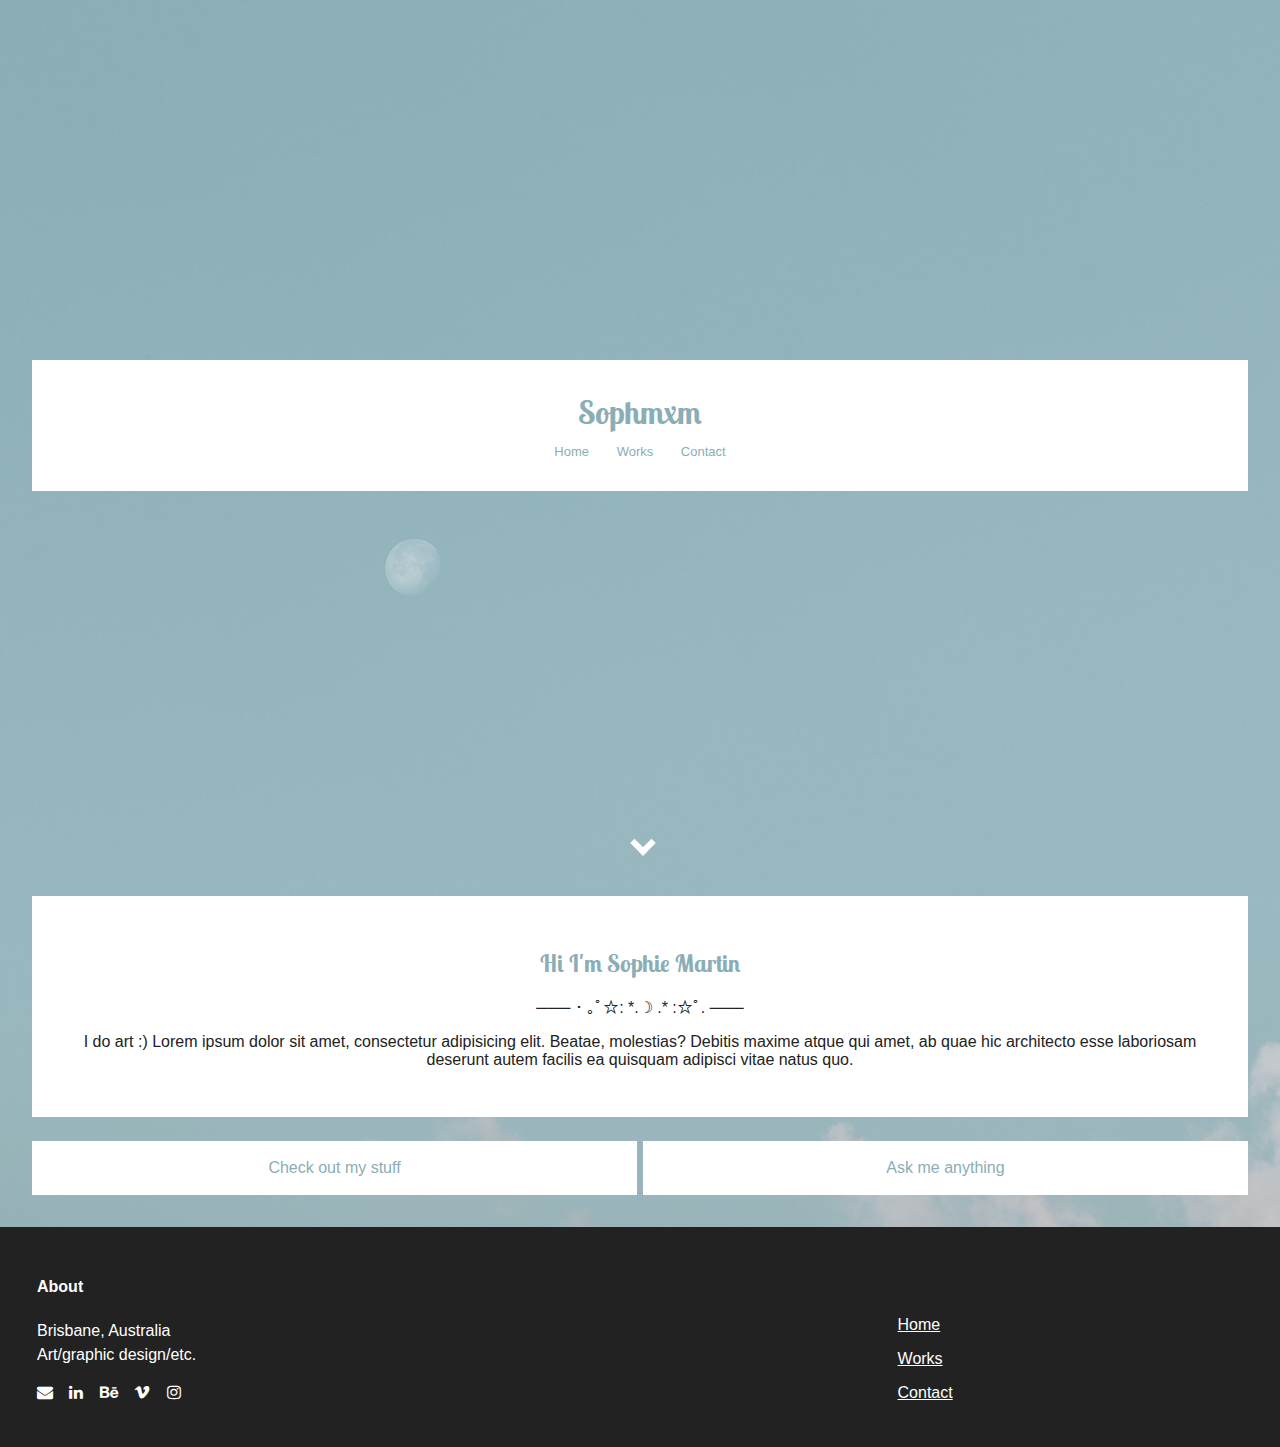
==== index.html @ 1346b64c "Added favicon" ====
<!DOCTYPE html>
<html lang="en">

<head>
    <meta charset="UTF-8">
    <meta name="description" content="">
    <meta name="author" content="Sophie Martin">
    <meta name="viewport" content="width=device-width, initial-scale=1.0">

    <title>Sophmxm</title>
    <link rel="icon" href="images/favicon.png" type="image/png">

    <link rel="stylesheet" href="style.css">
    <link rel="preconnect" href="https://fonts.googleapis.com">
    <link rel="preconnect" href="https://fonts.gstatic.com" crossorigin>
</head>

<body class="index">
    <header>
        <h1><a href="index.html">Sophmxm</a></h1>
        <nav>
            <a href="index.html">Home</a>
            <a href="works.html">Works</a>
            <a href="contact.html">Contact</a>
        </nav>
    </header>

    <i class="arrow-down"></i>

    <main>
        <article>
            <h2><span>Hi I'm</span> Sophie Martin</h2>
            <div class="divider">─── ･ ｡ﾟ☆: *.☽ .* :☆ﾟ. ───</div>
            <p>I do art :) Lorem ipsum dolor sit amet, consectetur adipisicing elit. Beatae, molestias? Debitis maxime
                atque qui amet, ab quae hic architecto esse laboriosam deserunt autem facilis ea quisquam adipisci vitae
                natus quo.</p>
        </article>
        <section class="buttons">
            <a href="works.html">Check out my stuff</a>
            <a href="contact.html">Ask me anything</a>
        </section>
    </main>

    <footer>
        <table>
            <tr>
                <th>
                    <h4>About</h4>
                </th>
            </tr>
            <tr>
                <td>
                    <p>Brisbane, Australia</p>
                    <p>Art/graphic design/etc.</p>
                </td>
                <td rowspan="2">
                    <ul>
                        <li><a href="index.html">Home</a></li>
                        <li><a href="works.html">Works</a></li>
                        <li><a href="contact.html">Contact</a></li>
                    </ul>
                </td>
            </tr>
            <tr>
                <td>
                    <i class="fa fa-envelope"></i>
                    <i class="fa fa-linkedin"></i>
                    <i class="fa fa-behance"></i>
                    <i class="fa fa-vimeo"></i>
                    <i class="fa fa-instagram"></i>
                </td>
            </tr>
        </table>
    </footer>
</body>

</html>
---- style.css ----
@import url(https://fonts.googleapis.com/css2?family=Lobster+Two&display=swap);
@import url(https://cdnjs.cloudflare.com/ajax/libs/font-awesome/4.7.0/css/font-awesome.min.css);

:root {
    --white: white;
    --white-transparent: rgb(255, 255, 255, 0.5);
    --lightgrey: lightgrey;
    --darkgrey: #222;
    --blue: #8BADB6;
}

body {
    background-color: var(--blue);
    background-image: url(images/background.jpg);
    background-repeat: no-repeat;
    background-size: cover;
    background-attachment: fixed;
    font-family: 'Franklin Gothic Medium', 'Arial Narrow', Arial, sans-serif;
    color: var(--darkgrey);
    margin: 0;
}

/* HEADER */
header {
    background-color: var(--white);
    padding: 24px;
    position: sticky;
    top: 0;
    z-index: 2;
}

.index header {
    margin: 40vh 32px 45vh 32px;
    padding: 32px 24px;
    position: relative;
    text-align: center;
}

/* NAV */
nav {
    font-size: small;
}

nav>a {
    color: var(--blue);
    text-decoration: none;
    padding: 6px 12px;
    border-radius: 4px;
}

nav>h1 {
    display: inline;
}

.default nav>h1 {
    margin-right: 4px;
}

nav .current {
    background-color: var(--blue);
    color: var(--white);
}

/* MAIN */
main {
    margin: 24px 32px;
}

.index main {
    position: relative;
}

article {
    background-color: var(--white);
    margin-bottom: 24px;
    position: relative;
}

/* FOOTER */
footer {
    background-color: var(--darkgrey);
    color: var(--white);
    margin-top: 32px;
    padding: 32px 24px;
    vertical-align: top;
    text-align: left;
}

footer a {
    color: var(--white);
    text-decoration: underline;
}

footer ul {
    list-style: none;
    padding-inline-start: 0;
    margin: 0;
    height: 100%;
    display: flex;
    flex-direction: column;
    gap: 16px;
}

footer li {
    flex-grow: 1;
}

footer table {
    width: 100%;
    border-spacing: 12px;
}

footer h4,
footer p {
    margin: 6px 0;
}

footer td {
    min-width: 64px;
}

footer i {
    color: var(--white);
}

.about>p:first-of-type {
    margin-top: 0;
}

/* HEADERS */
h1,
h2,
h3 {
    color: var(--blue);
    font-family: 'Lobster Two', cursive;
}

h1,
h2 {
    text-align: center;
}

h1 {
    margin: 0 0 12px 0;
    font-size: 32px;
}

h3 {
    margin-bottom: 6px;
}

h3+p {
    margin-top: 6px;
}

.h-small {
    font-family: 'Gill Sans', 'Gill Sans MT', Calibri, 'Trebuchet MS', sans-serif;
    font-size: 18px;
    color: var(--darkgrey);
    margin-right: 6px;
}

/* BUTTONS */
.buttons {
    display: flex;
    gap: 6px;
}

.buttons a {
    background-color: var(--white);
    padding: 18px 0;
    text-align: center;
    text-decoration: none;
    flex-grow: 1;
    width: 100%;
}

.works section a {
    background-color: var(--white);
    color: var(--darkgrey);
    text-decoration: none;
    padding: 12px;
    text-align: center;
    float: right;
    margin-left: 6px;
}

.works section.no-img a {
    background-color: var(--lightgrey);
}

.works section a:after {
    content: " \00bb";
    font-size: 18px;
}

/* ICONS */
i {
    color: var(--blue);
    margin-right: 12px;
}

.icons {
    text-align: center;
}

.icons>i {
    font-size: 24px;
    padding: 6px;
}

i.icon {
    font-size: 20px;
}

i.arrow-down {
    border: solid var(--white);
    border-width: 0 6px 6px 0;
    padding: 6px;
    position: absolute;
    transform: rotate(45deg);
    bottom: 48px;
    left: calc(50% - 6px);
    animation: bop 2s infinite;
}

/* LINKS */
a {
    color: var(--blue);
}

h1>a {
    text-decoration: none;
    padding: 6px;
}

h1>a:visited {
    color: inherit;
}

/* REFERENCES */
.references p {
    font-size: 12px;
    overflow-wrap: break-word;
}

.references p:before {
    content: "\00bb";
    font-size: 18px;
    margin-right: 6px;
}

/* WORKS */
.works article img {
    background-color: var(--white);
    width: calc(100% - 12px);
    height: calc(311px - 12px);
    position: relative;
    display: block;
    object-fit: cover;
    object-position: 100% 0;
    padding: 6px;
}

.works section:not(.no-img){
    position: absolute;
}

.works section {
    display: flex;
    align-items: flex-end;
    margin: 12px;
    z-index: 1;
    bottom: 0;
    padding: 12px;
    width: calc(100% - 48px);
    background-color: var(--white-transparent);
    text-align: start;
    align-items: center;
}

.works section p {
    display: inline;
    flex: 1;
    margin: 6px 0;
}

.index article {
    text-align: center;
    padding: 32px 24px;
}

.contact article {
    padding: 16px;
}

/* OTHER */
.pfp {
    background-color: var(--lightgrey);
    height: 64px;
    width: 64px;
    margin-right: 12px;
    float: left;
}

.divider {
    display: block;
    text-align: center;
}


/* ANIMATIONS */
@keyframes bop {
    0% {
        bottom: 48px;
    }

    50% {
        bottom: calc(48px - 12px);
    }

    100% {
        bottom: 48px;
    }
}
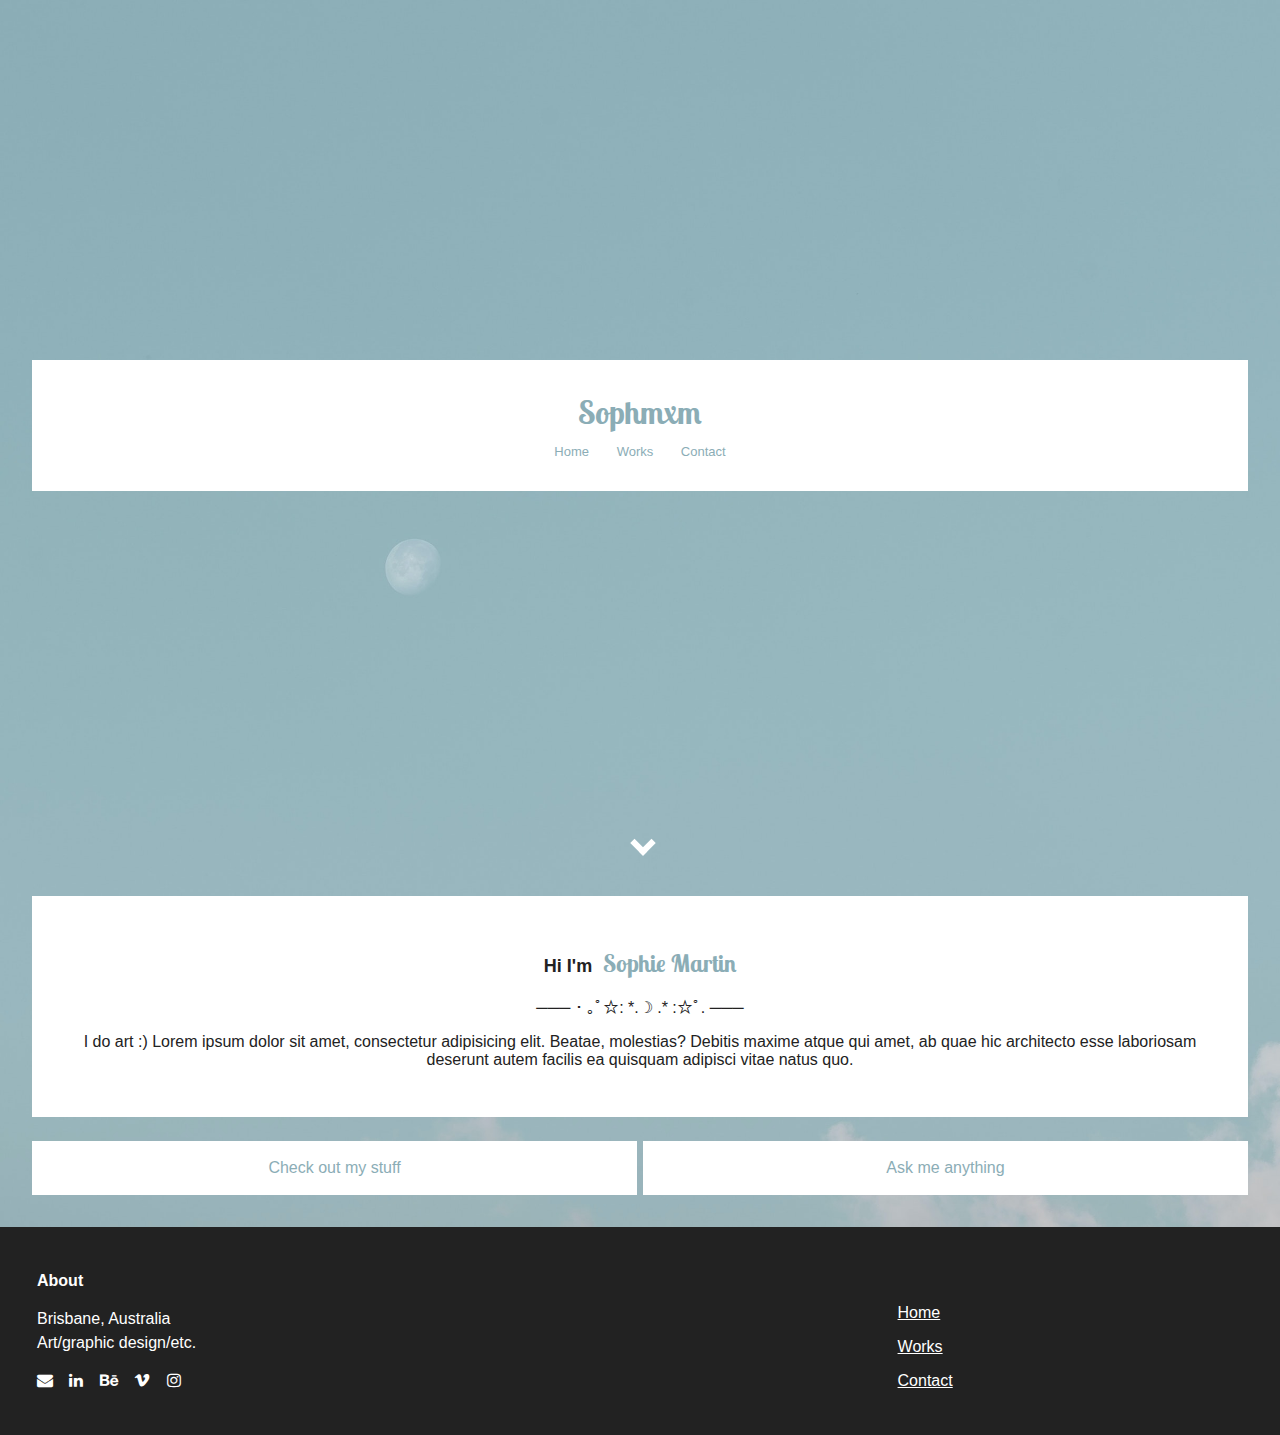
==== commit c9760ad7: "Removed errors that the W3 validator said to change. Removed header tag from footer. Added alt tag t" ====
--- a/index.html
+++ b/index.html
@@ -45,7 +45,7 @@
         <table>
             <tr>
                 <th>
-                    <h4>About</h4>
+                    About
                 </th>
             </tr>
             <tr>
--- a/style.css
+++ b/style.css
@@ -39,10 +39,10 @@
 /* NAV */
 nav {
     font-size: small;
+    color: var(--blue);
 }
 
 nav>a {
-    color: var(--blue);
     text-decoration: none;
     padding: 6px 12px;
     border-radius: 4px;
@@ -52,10 +52,6 @@
     display: inline;
 }
 
-.default nav>h1 {
-    margin-right: 4px;
-}
-
 nav .current {
     background-color: var(--blue);
     color: var(--white);
@@ -64,10 +60,6 @@
 /* MAIN */
 main {
     margin: 24px 32px;
-}
-
-.index main {
-    position: relative;
 }
 
 article {
@@ -86,11 +78,6 @@
     text-align: left;
 }
 
-footer a {
-    color: var(--white);
-    text-decoration: underline;
-}
-
 footer ul {
     list-style: none;
     padding-inline-start: 0;
@@ -153,7 +140,7 @@
     margin-top: 6px;
 }
 
-.h-small {
+h2 span {
     font-family: 'Gill Sans', 'Gill Sans MT', Calibri, 'Trebuchet MS', sans-serif;
     font-size: 18px;
     color: var(--darkgrey);
@@ -225,8 +212,12 @@
 }
 
 /* LINKS */
-a {
+a:not(footer a) {
     color: var(--blue);
+}
+
+a{
+    color: inherit;
 }
 
 h1>a {
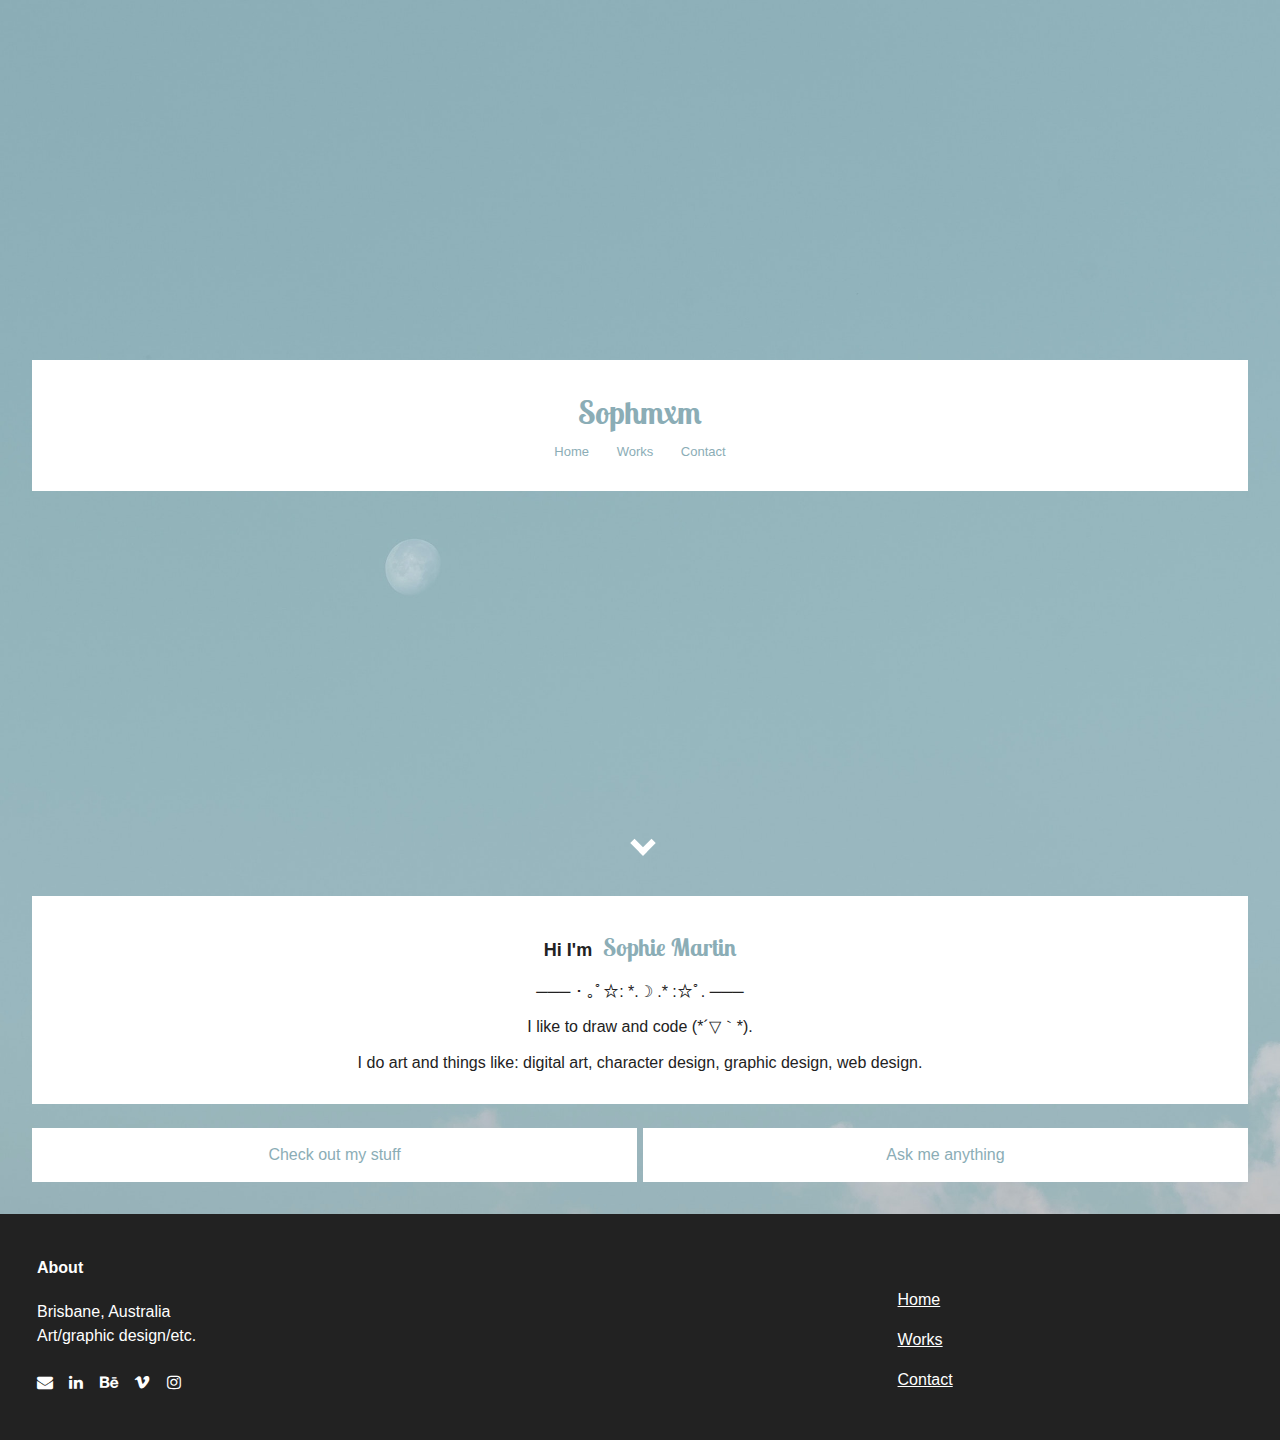
==== commit e66a4946: "Added some info to index" ====
--- a/index.html
+++ b/index.html
@@ -31,9 +31,8 @@
         <article>
             <h2><span>Hi I'm</span> Sophie Martin</h2>
             <div class="divider">─── ･ ｡ﾟ☆: *.☽ .* :☆ﾟ. ───</div>
-            <p>I do art :) Lorem ipsum dolor sit amet, consectetur adipisicing elit. Beatae, molestias? Debitis maxime
-                atque qui amet, ab quae hic architecto esse laboriosam deserunt autem facilis ea quisquam adipisci vitae
-                natus quo.</p>
+            <p>I like to draw and code (*´▽｀*).</p>
+            <p>I do art and things like: digital art, character design, graphic design, web design.</p>
         </article>
         <section class="buttons">
             <a href="works.html">Check out my stuff</a>
--- a/style.css
+++ b/style.css
@@ -2,9 +2,9 @@
 @import url(https://cdnjs.cloudflare.com/ajax/libs/font-awesome/4.7.0/css/font-awesome.min.css);
 
 :root {
-    --white: white;
-    --white-transparent: rgb(255, 255, 255, 0.5);
-    --lightgrey: lightgrey;
+    --white: #ffffff;
+    --white-transparent: #ffffff80;
+    --lightgrey: #d3d3d3;
     --darkgrey: #222;
     --blue: #8BADB6;
 }
@@ -201,18 +201,18 @@
 }
 
 i.arrow-down {
-    border: solid var(--white);
-    border-width: 0 6px 6px 0;
-    padding: 6px;
+    border: solid var(--white);     /* colour of the arrow */
+    border-width: 0 6px 6px 0;      /* creates an "∟" shape and determines how thick the arrow is */
+    padding: 6px;                   /* how large/wide the arrow is */
     position: absolute;
-    transform: rotate(45deg);
+    transform: rotate(45deg);       /* rotates the "∟" shape by 45 degrees */
     bottom: 48px;
     left: calc(50% - 6px);
     animation: bop 2s infinite;
 }
 
 /* LINKS */
-a:not(footer a) {
+a:not(footer a) {                   /* selects any <a> links that aren't within the footer */
     color: var(--blue);
 }
 
@@ -229,16 +229,35 @@
     color: inherit;
 }
 
+/* LISTS */
+ul {
+    list-style: none;
+    padding-inline-start: 12px;
+    margin: 0;
+}
+
+.index article ul{
+    font-size: 14px;
+}
+
+li {
+    margin-bottom: 6px;
+}
+
+li:not(footer li):before {
+    content: "\00bb";
+    font-size: 24px;
+    margin-right: 6px;
+}
+
 /* REFERENCES */
-.references p {
+.references ul {
     font-size: 12px;
     overflow-wrap: break-word;
 }
 
-.references p:before {
-    content: "\00bb";
+.references li:before {
     font-size: 18px;
-    margin-right: 6px;
 }
 
 /* WORKS */
@@ -253,7 +272,7 @@
     padding: 6px;
 }
 
-.works section:not(.no-img){
+.works section:not(.no-img){        /* selects sections that don't have the "no-img" class */
     position: absolute;
 }
 
@@ -278,7 +297,7 @@
 
 .index article {
     text-align: center;
-    padding: 32px 24px;
+    padding: 16px 24px;
 }
 
 .contact article {
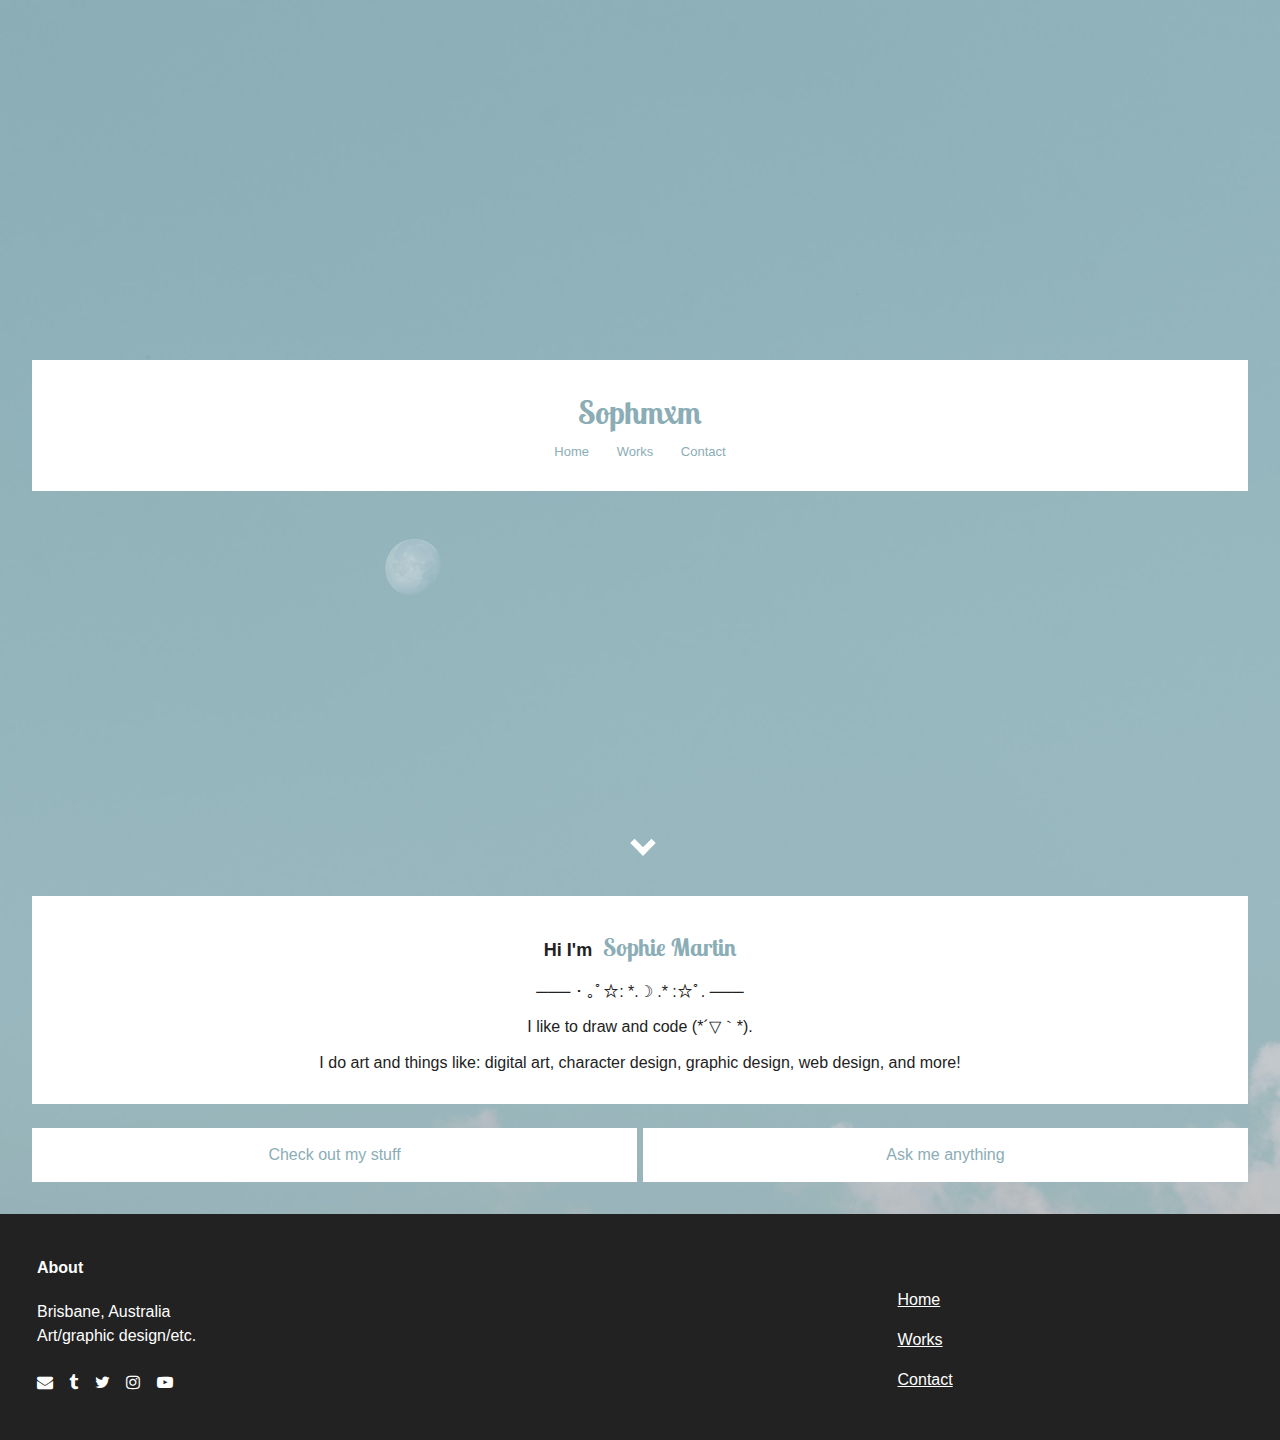
==== commit bf2f8dbf: "Changed icons. Changed index.html info text slightly. Changed works info. Reordered the style.css a " ====
--- a/index.html
+++ b/index.html
@@ -15,7 +15,7 @@
     <link rel="preconnect" href="https://fonts.gstatic.com" crossorigin>
 </head>
 
-<body class="index">
+<body id="index">
     <header>
         <h1><a href="index.html">Sophmxm</a></h1>
         <nav>
@@ -32,7 +32,7 @@
             <h2><span>Hi I'm</span> Sophie Martin</h2>
             <div class="divider">─── ･ ｡ﾟ☆: *.☽ .* :☆ﾟ. ───</div>
             <p>I like to draw and code (*´▽｀*).</p>
-            <p>I do art and things like: digital art, character design, graphic design, web design.</p>
+            <p>I do art and things like: digital art, character design, graphic design, web design, and more!</p>
         </article>
         <section class="buttons">
             <a href="works.html">Check out my stuff</a>
@@ -63,10 +63,10 @@
             <tr>
                 <td>
                     <i class="fa fa-envelope"></i>
-                    <i class="fa fa-linkedin"></i>
-                    <i class="fa fa-behance"></i>
-                    <i class="fa fa-vimeo"></i>
+                    <i class="fa fa-tumblr"></i>
+                    <i class="fa fa-twitter"></i>
                     <i class="fa fa-instagram"></i>
+                    <i class="fa fa-youtube-play"></i>
                 </td>
             </tr>
         </table>
--- a/style.css
+++ b/style.css
@@ -1,9 +1,9 @@
 @import url(https://fonts.googleapis.com/css2?family=Lobster+Two&display=swap);
 @import url(https://cdnjs.cloudflare.com/ajax/libs/font-awesome/4.7.0/css/font-awesome.min.css);
 
-:root {
+:root {                             /* root variables used to easily change colours */
     --white: #ffffff;
-    --white-transparent: #ffffff80;
+    --white-transparent: #ffffff90;
     --lightgrey: #d3d3d3;
     --darkgrey: #222;
     --blue: #8BADB6;
@@ -29,7 +29,7 @@
     z-index: 2;
 }
 
-.index header {
+#index header {
     margin: 40vh 32px 45vh 32px;
     padding: 32px 24px;
     position: relative;
@@ -62,206 +62,24 @@
     margin: 24px 32px;
 }
 
+/* ARTICLE */
 article {
     background-color: var(--white);
     margin-bottom: 24px;
     position: relative;
 }
 
-/* FOOTER */
-footer {
-    background-color: var(--darkgrey);
-    color: var(--white);
-    margin-top: 32px;
-    padding: 32px 24px;
-    vertical-align: top;
-    text-align: left;
-}
-
-footer ul {
-    list-style: none;
-    padding-inline-start: 0;
-    margin: 0;
-    height: 100%;
-    display: flex;
-    flex-direction: column;
-    gap: 16px;
-}
-
-footer li {
-    flex-grow: 1;
-}
-
-footer table {
-    width: 100%;
-    border-spacing: 12px;
-}
-
-footer h4,
-footer p {
-    margin: 6px 0;
-}
-
-footer td {
-    min-width: 64px;
-}
-
-footer i {
-    color: var(--white);
-}
-
-.about>p:first-of-type {
-    margin-top: 0;
-}
-
-/* HEADERS */
-h1,
-h2,
-h3 {
-    color: var(--blue);
-    font-family: 'Lobster Two', cursive;
-}
-
-h1,
-h2 {
-    text-align: center;
-}
-
-h1 {
-    margin: 0 0 12px 0;
-    font-size: 32px;
-}
-
-h3 {
-    margin-bottom: 6px;
-}
-
-h3+p {
-    margin-top: 6px;
-}
-
-h2 span {
-    font-family: 'Gill Sans', 'Gill Sans MT', Calibri, 'Trebuchet MS', sans-serif;
-    font-size: 18px;
-    color: var(--darkgrey);
-    margin-right: 6px;
-}
-
-/* BUTTONS */
-.buttons {
-    display: flex;
-    gap: 6px;
-}
-
-.buttons a {
-    background-color: var(--white);
-    padding: 18px 0;
-    text-align: center;
-    text-decoration: none;
-    flex-grow: 1;
-    width: 100%;
-}
-
-.works section a {
-    background-color: var(--white);
-    color: var(--darkgrey);
-    text-decoration: none;
-    padding: 12px;
-    text-align: center;
-    float: right;
-    margin-left: 6px;
-}
-
-.works section.no-img a {
-    background-color: var(--lightgrey);
-}
-
-.works section a:after {
-    content: " \00bb";
-    font-size: 18px;
-}
-
-/* ICONS */
-i {
-    color: var(--blue);
-    margin-right: 12px;
-}
-
-.icons {
-    text-align: center;
-}
-
-.icons>i {
-    font-size: 24px;
-    padding: 6px;
-}
-
-i.icon {
-    font-size: 20px;
-}
-
-i.arrow-down {
-    border: solid var(--white);     /* colour of the arrow */
-    border-width: 0 6px 6px 0;      /* creates an "∟" shape and determines how thick the arrow is */
-    padding: 6px;                   /* how large/wide the arrow is */
-    position: absolute;
-    transform: rotate(45deg);       /* rotates the "∟" shape by 45 degrees */
-    bottom: 48px;
-    left: calc(50% - 6px);
-    animation: bop 2s infinite;
-}
-
-/* LINKS */
-a:not(footer a) {                   /* selects any <a> links that aren't within the footer */
-    color: var(--blue);
-}
-
-a{
-    color: inherit;
-}
-
-h1>a {
-    text-decoration: none;
-    padding: 6px;
-}
-
-h1>a:visited {
-    color: inherit;
-}
-
-/* LISTS */
-ul {
-    list-style: none;
-    padding-inline-start: 12px;
-    margin: 0;
-}
-
-.index article ul{
-    font-size: 14px;
-}
-
-li {
-    margin-bottom: 6px;
-}
-
-li:not(footer li):before {
-    content: "\00bb";
-    font-size: 24px;
-    margin-right: 6px;
-}
-
-/* REFERENCES */
-.references ul {
-    font-size: 12px;
-    overflow-wrap: break-word;
-}
-
-.references li:before {
-    font-size: 18px;
-}
-
-/* WORKS */
-.works article img {
+#index article {
+    text-align: center;
+    padding: 16px 24px;
+}
+
+#contact article {
+    padding: 16px;
+}
+
+/* WORKS CONTENT */
+#works article img {
     background-color: var(--white);
     width: calc(100% - 12px);
     height: calc(311px - 12px);
@@ -272,11 +90,11 @@
     padding: 6px;
 }
 
-.works section:not(.no-img){        /* selects sections that don't have the "no-img" class */
+#works section:not(.no-img){        /* selects sections that don't have the "no-img" class */
     position: absolute;
 }
 
-.works section {
+#works section {
     display: flex;
     align-items: flex-end;
     margin: 12px;
@@ -289,19 +107,194 @@
     align-items: center;
 }
 
-.works section p {
+#works section p {
     display: inline;
     flex: 1;
     margin: 6px 0;
 }
 
-.index article {
-    text-align: center;
-    padding: 16px 24px;
-}
-
-.contact article {
-    padding: 16px;
+/* FOOTER */
+footer {
+    background-color: var(--darkgrey);
+    color: var(--white);
+    margin-top: 32px;
+    padding: 32px 24px;
+    vertical-align: top;
+    text-align: left;
+}
+
+footer ul {
+    list-style: none;
+    padding-inline-start: 0;
+    margin: 0;
+    height: 100%;
+    display: flex;
+    flex-direction: column;
+    gap: 16px;
+}
+
+footer li {
+    flex-grow: 1;
+}
+
+footer table {
+    width: 100%;
+    border-spacing: 12px;
+}
+
+footer h4,
+footer p {
+    margin: 6px 0;
+}
+
+footer td {
+    min-width: 64px;
+}
+
+footer i {
+    color: var(--white);
+}
+
+/* HEADERS */
+h1,
+h2,
+h3 {
+    color: var(--blue);
+    font-family: 'Lobster Two', cursive;
+}
+
+h1,
+h2 {
+    text-align: center;
+}
+
+h1 {
+    margin: 0 0 12px 0;
+    font-size: 32px;
+}
+
+h1>a {
+    text-decoration: none;
+    padding: 6px;
+}
+
+h1>a:visited {
+    color: inherit;
+}
+
+h3 {
+    margin-bottom: 6px;
+}
+
+h3+p {
+    margin-top: 6px;
+}
+
+h2 span {
+    font-family: 'Gill Sans', 'Gill Sans MT', Calibri, 'Trebuchet MS', sans-serif;
+    font-size: 18px;
+    color: var(--darkgrey);
+    margin-right: 6px;
+}
+
+/* BUTTONS */
+.buttons {
+    display: flex;
+    gap: 6px;
+}
+
+.buttons a {
+    background-color: var(--white);
+    padding: 18px 0;
+    text-align: center;
+    text-decoration: none;
+    flex-grow: 1;
+    width: 100%;
+}
+
+#works section a {
+    background-color: var(--white);
+    color: var(--darkgrey);
+    text-decoration: none;
+    padding: 12px;
+    text-align: center;
+    float: right;
+    margin-left: 6px;
+}
+
+#works section.no-img a {
+    background-color: var(--lightgrey);
+}
+
+#works section a:after {
+    content: " \00bb";
+    font-size: 18px;
+}
+
+/* ICONS */
+i {
+    color: var(--blue);
+    margin-right: 12px;
+}
+
+.icons {
+    text-align: center;
+}
+
+.icons>i {
+    font-size: 24px;
+    padding: 6px;
+}
+
+i.icon {
+    font-size: 20px;
+}
+
+i.arrow-down {
+    border: solid var(--white);     /* colour of the arrow */
+    border-width: 0 6px 6px 0;      /* creates an "∟" shape and determines how thick the arrow is */
+    padding: 6px;                   /* how large/wide the arrow is */
+    position: absolute;
+    transform: rotate(45deg);       /* rotates the "∟" shape by 45 degrees */
+    bottom: 48px;
+    left: calc(50% - 6px);
+    animation: bop 2s infinite;
+}
+
+/* LINKS */
+a:not(footer a) {                   /* selects any <a> links that aren't within the footer */
+    color: var(--blue);
+}
+
+a{
+    color: inherit;
+}
+
+/* LISTS */
+ul {
+    list-style: none;
+    padding-inline-start: 12px;
+    margin: 0;
+}
+
+li {
+    margin-bottom: 6px;
+}
+
+li:not(footer li):before {
+    content: "\00bb";
+    font-size: 24px;
+    margin-right: 6px;
+}
+
+/* REFERENCES */
+#references ul {
+    font-size: 12px;
+    overflow-wrap: break-word;
+}
+
+#references li:before {
+    font-size: 18px;
 }
 
 /* OTHER */
@@ -313,6 +306,10 @@
     float: left;
 }
 
+.pfp+p{
+    margin-top: 0;
+}
+
 .divider {
     display: block;
     text-align: center;
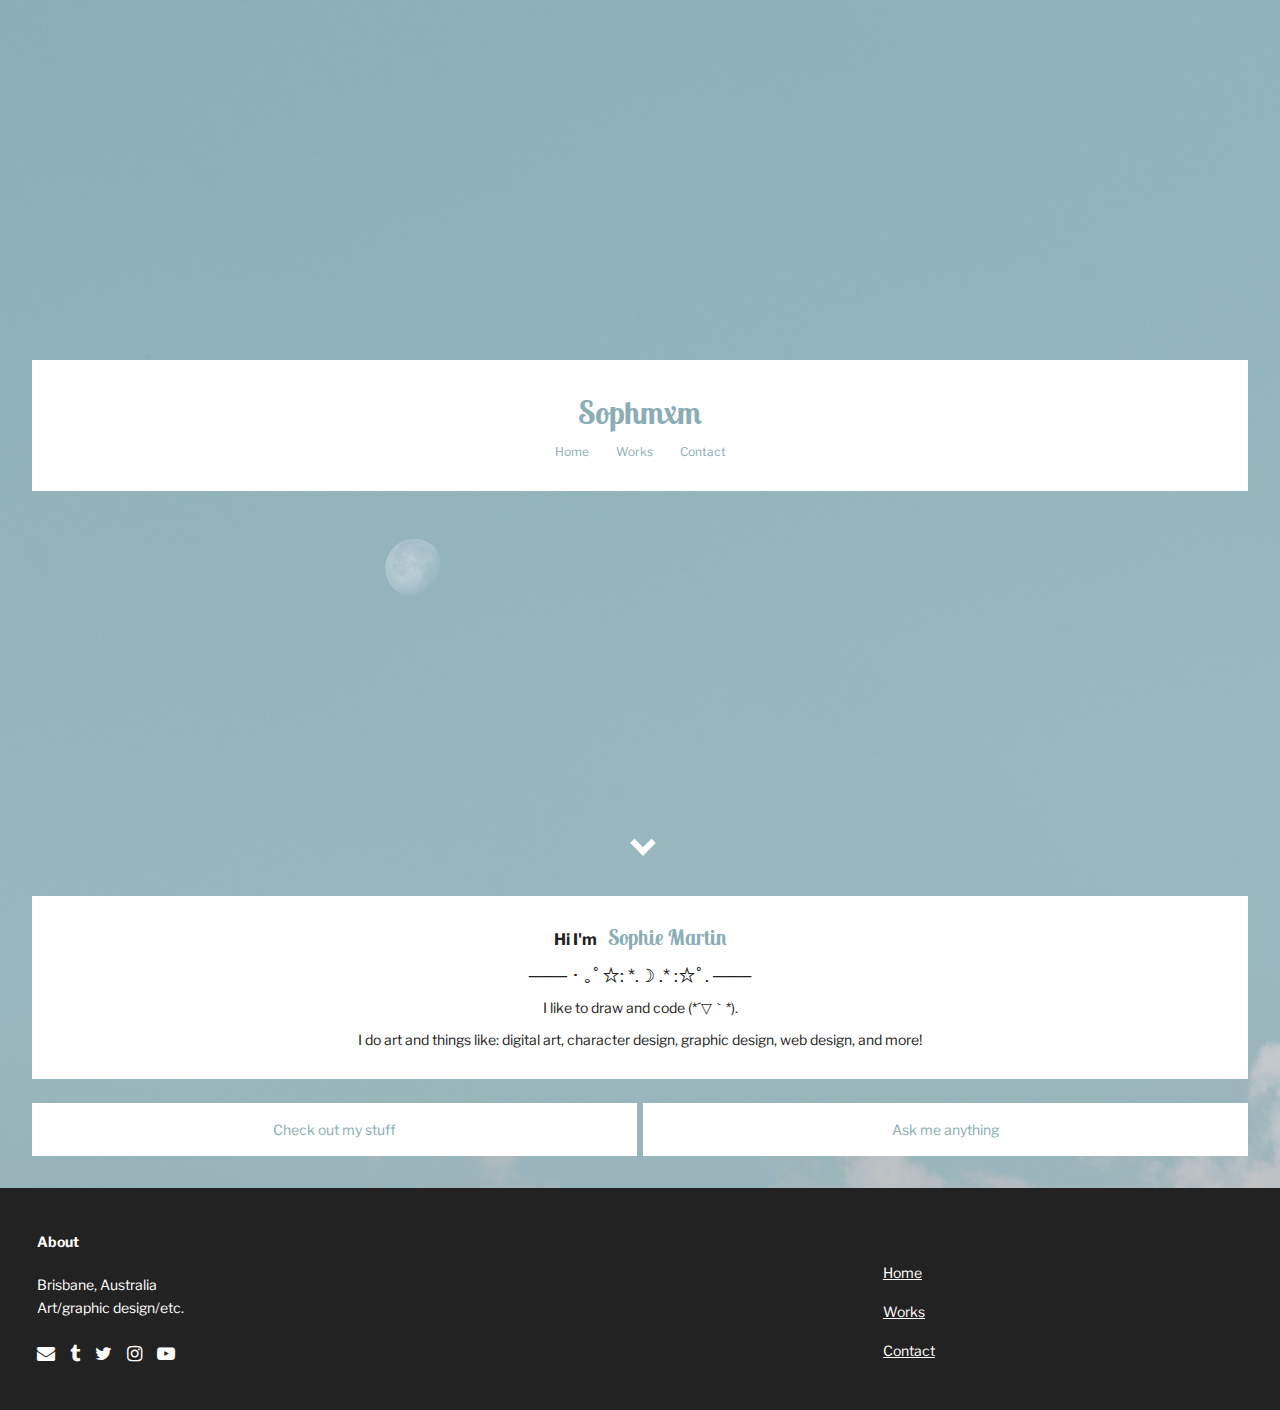
==== commit 5e8c4a55: "Fixed issues with image and font. Changed the font." ====
--- a/index.html
+++ b/index.html
@@ -34,16 +34,16 @@
             <p>I like to draw and code (*´▽｀*).</p>
             <p>I do art and things like: digital art, character design, graphic design, web design, and more!</p>
         </article>
-        <section class="buttons">
+        <div class="buttons">
             <a href="works.html">Check out my stuff</a>
             <a href="contact.html">Ask me anything</a>
-        </section>
+        </div>
     </main>
 
     <footer>
         <table>
             <tr>
-                <th>
+                <th colspan="2">
                     About
                 </th>
             </tr>
@@ -61,7 +61,7 @@
                 </td>
             </tr>
             <tr>
-                <td>
+                <td id="footer-icons">
                     <i class="fa fa-envelope"></i>
                     <i class="fa fa-tumblr"></i>
                     <i class="fa fa-twitter"></i>
--- a/style.css
+++ b/style.css
@@ -1,12 +1,16 @@
 @import url(https://fonts.googleapis.com/css2?family=Lobster+Two&display=swap);
+@import url('https://fonts.googleapis.com/css2?family=Libre+Franklin:wght@500&display=swap');
 @import url(https://cdnjs.cloudflare.com/ajax/libs/font-awesome/4.7.0/css/font-awesome.min.css);
 
-:root {                             /* root variables used to easily change colours */
+:root {                             /* root variables used to easily change colours and fonts */
     --white: #ffffff;
     --white-transparent: #ffffff90;
     --lightgrey: #d3d3d3;
     --darkgrey: #222;
     --blue: #8BADB6;
+
+    --header: 'Lobster Two', cursive;
+    --paragraph: 'Libre Franklin', sans-serif;
 }
 
 body {
@@ -15,7 +19,8 @@
     background-repeat: no-repeat;
     background-size: cover;
     background-attachment: fixed;
-    font-family: 'Franklin Gothic Medium', 'Arial Narrow', Arial, sans-serif;
+    font-family: var(--paragraph);
+    font-size: 14px;
     color: var(--darkgrey);
     margin: 0;
 }
@@ -38,7 +43,7 @@
 
 /* NAV */
 nav {
-    font-size: small;
+    font-size: 12px;
     color: var(--blue);
 }
 
@@ -67,6 +72,7 @@
     background-color: var(--white);
     margin-bottom: 24px;
     position: relative;
+    line-height: 18px;
 }
 
 #index article {
@@ -90,11 +96,11 @@
     padding: 6px;
 }
 
-#works section:not(.no-img){        /* selects sections that don't have the "no-img" class */
+#works div:not(.no-img){        /* selects divs that don't have the "no-img" class */
     position: absolute;
 }
 
-#works section {
+#works div {
     display: flex;
     align-items: flex-end;
     margin: 12px;
@@ -107,7 +113,7 @@
     align-items: center;
 }
 
-#works section p {
+#works div p {
     display: inline;
     flex: 1;
     margin: 6px 0;
@@ -151,8 +157,9 @@
     min-width: 64px;
 }
 
-footer i {
+footer #footer-icons i {
     color: var(--white);
+    font-size: 18px;
 }
 
 /* HEADERS */
@@ -160,7 +167,7 @@
 h2,
 h3 {
     color: var(--blue);
-    font-family: 'Lobster Two', cursive;
+    font-family: var(--header);
 }
 
 h1,
@@ -191,8 +198,8 @@
 }
 
 h2 span {
-    font-family: 'Gill Sans', 'Gill Sans MT', Calibri, 'Trebuchet MS', sans-serif;
-    font-size: 18px;
+    font-family: var(--paragraph);
+    font-size: 16px;
     color: var(--darkgrey);
     margin-right: 6px;
 }
@@ -212,7 +219,7 @@
     width: 100%;
 }
 
-#works section a {
+#works div a {
     background-color: var(--white);
     color: var(--darkgrey);
     text-decoration: none;
@@ -222,11 +229,16 @@
     margin-left: 6px;
 }
 
-#works section.no-img a {
+#works div.no-img {
+    width: auto;
+    margin: 12px 0;
+}
+
+#works div.no-img a {
     background-color: var(--lightgrey);
 }
 
-#works section a:after {
+#works div a:after {
     content: " \00bb";
     font-size: 18px;
 }
@@ -246,16 +258,16 @@
     padding: 6px;
 }
 
-i.icon {
+.icon{
     font-size: 20px;
 }
 
 i.arrow-down {
     border: solid var(--white);     /* colour of the arrow */
-    border-width: 0 6px 6px 0;      /* creates an "∟" shape and determines how thick the arrow is */
+    border-width: 0 6px 6px 0;      /* creates an "L" shape and determines how thick the arrow is */
     padding: 6px;                   /* how large/wide the arrow is */
     position: absolute;
-    transform: rotate(45deg);       /* rotates the "∟" shape by 45 degrees */
+    transform: rotate(45deg);       /* rotates the "L" shape by 45 degrees */
     bottom: 48px;
     left: calc(50% - 6px);
     animation: bop 2s infinite;
@@ -294,7 +306,7 @@
 }
 
 #references li:before {
-    font-size: 18px;
+    font-size: 16px;
 }
 
 /* OTHER */
@@ -313,6 +325,8 @@
 .divider {
     display: block;
     text-align: center;
+    font-size: 18px;
+    margin: 12px 0;
 }
 
 
